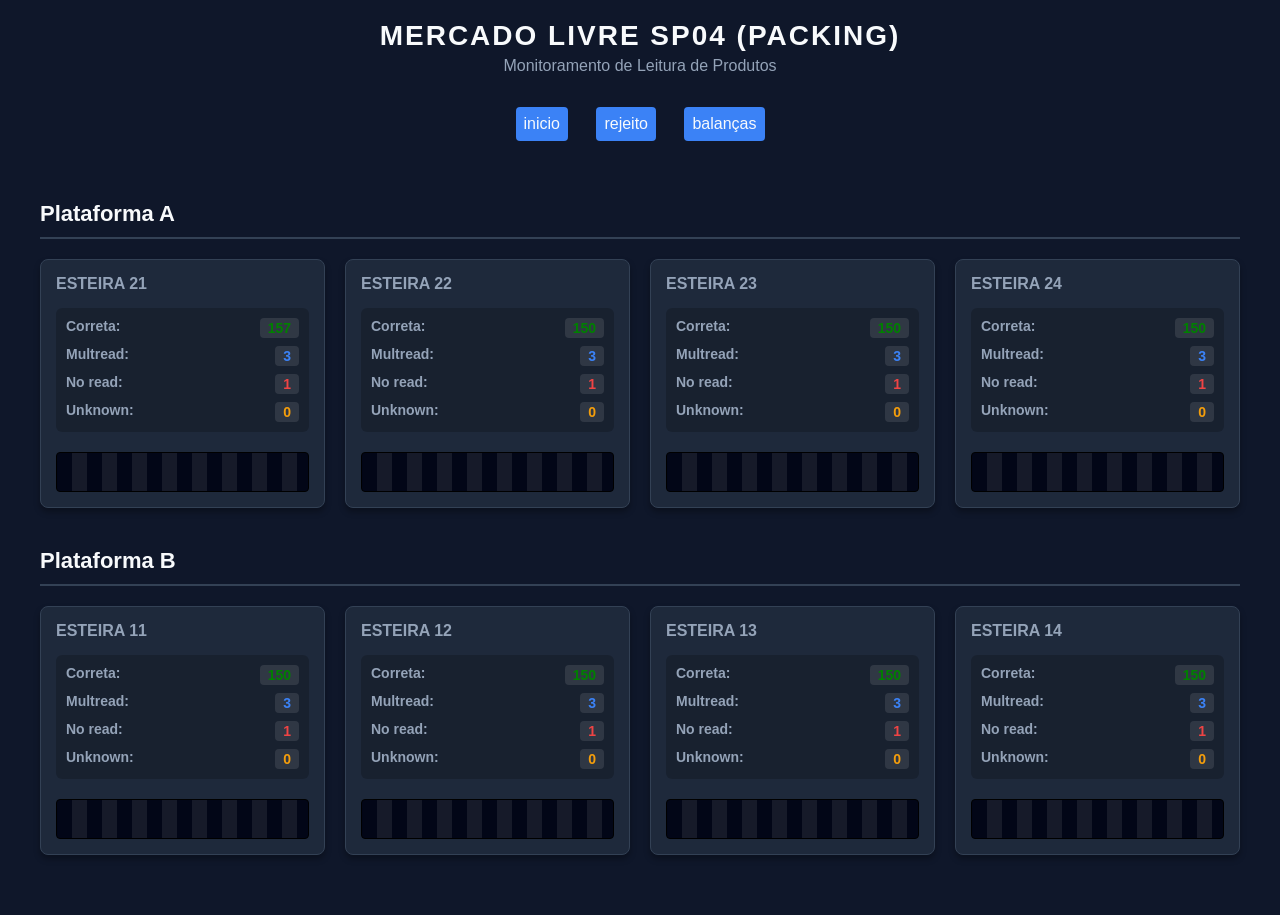
==== balanca.html @ 565b8f78 "modificacao_rejeito" ====
<!DOCTYPE html>
<html lang="pt-BR">
<head>
    <meta charset="UTF-8">
    <meta name="viewport" content="width=device-width, initial-scale=1.0">
    <title>Monitoramento de Balanças SP04</title>
    <link rel="stylesheet" href="style.css">
</head>
<body>
    <header class="header">
        <h1>Mercado livre SP04 (packing)</h1>
        <p>Monitoramento de Leitura de Produtos</p>
        <div class="home_bar">
            <a href="index.html">inicio</a>
            <a href="rejeito.html">rejeito</a>
            <a href="balanca.html">balanças</a>
        </div>
    </header>

    <main class="container">
        <!-- PLATAFORMA A -->
        <section class="plataforma">
            <h2 class="plataforma-titulo">Plataforma A</h2>
            <div class="grid-esteiras">
                <!-- Esteira 1 -->
                <div class="card-esteira">
                    <h3>Esteira 21</h3>
                    <div class="stats" id="21">
                        <div class="stat-item"><span class="label">Correta:</span> <span class="value correta">0</span></div>
                        <div class="stat-item"><span class="label">Multread:</span> <span class="value multread">0</span></div>
                        <div class="stat-item"><span class="label">No read:</span> <span class="value noread">0</span></div>
                        <div class="stat-item"><span class="label">Unknown:</span> <span class="value unknown">0</span></div>
                    </div>
                    <div class="conveyor-container">
                        <div class="conveyor-belt"></div>
                        <div class="product-box box-blue speed-1 delay-1"></div>
                    </div>
                </div>

                <!-- Esteira 2 -->
                <div class="card-esteira">
                    <h3>Esteira 22</h3>
                    <div class="stats" id="22">
                        <div class="stat-item"><span class="label">Correta:</span> <span class="value correta">0</span></div>
                        <div class="stat-item"><span class="label">Multread:</span> <span class="value multread">0</span></div>
                        <div class="stat-item"><span class="label">No read:</span> <span class="value noread">0</span></div>
                        <div class="stat-item"><span class="label">Unknown:</span> <span class="value unknown">0</span></div>
                    </div>
                    <div class="conveyor-container">
                        <div class="conveyor-belt"></div>
                        <div class="product-box box-orange speed-2 delay-2"></div>
                    </div>
                </div>

                <!-- Esteira 3 -->
                <div class="card-esteira">
                    <h3>Esteira 23</h3>
                    <div class="stats" id="23">
                        <div class="stat-item"><span class="label">Correta:</span> <span class="value correta">0</span></div>
                        <div class="stat-item"><span class="label">Multread:</span> <span class="value multread">0</span></div>
                        <div class="stat-item"><span class="label">No read:</span> <span class="value noread">0</span></div>
                        <div class="stat-item"><span class="label">Unknown:</span> <span class="value unknown">0</span></div>
                    </div>
                    <div class="conveyor-container">
                        <div class="conveyor-belt"></div>
                        <div class="product-box box-blue speed-3 delay-1"></div>
                    </div>
                </div>

                <!-- Esteira 4 -->
                <div class="card-esteira">
                    <h3>Esteira 24</h3>
                    <div class="stats" id="24">
                        <div class="stat-item"><span class="label">Correta:</span> <span class="value correta">0</span></div>
                        <div class="stat-item"><span class="label">Multread:</span> <span class="value multread">0</span></div>
                        <div class="stat-item"><span class="label">No read:</span> <span class="value noread">0</span></div>
                        <div class="stat-item"><span class="label">Unknown:</span> <span class="value unknown">0</span></div>
                    </div>
                    <div class="conveyor-container">
                        <div class="conveyor-belt"></div>
                        <div class="product-box box-red speed-1 delay-3"></div>
                    </div>
                </div>
            </div>
        </section>

        <!-- PLATAFORMA B -->
        <section class="plataforma">
            <h2 class="plataforma-titulo">Plataforma B</h2>
            <div class="grid-esteiras">
                <!-- Esteira 5 -->
                <div class="card-esteira">
                    <h3>Esteira 11</h3>
                    <div class="stats" id="11">
                        <div class="stat-item"><span class="label">Correta:</span> <span class="value correta">0</span></div>
                        <div class="stat-item"><span class="label">Multread:</span> <span class="value multread">0</span></div>
                        <div class="stat-item"><span class="label">No read:</span> <span class="value noread">0</span></div>
                        <div class="stat-item"><span class="label">Unknown:</span> <span class="value unknown">0</span></div>
                    </div>
                    <div class="conveyor-container">
                        <div class="conveyor-belt"></div>
                        <div class="product-box box-orange speed-2 delay-1"></div>
                    </div>
                </div>

                <!-- Esteira 6 -->
                <div class="card-esteira">
                    <h3>Esteira 12</h3>
                    <div class="stats" id="12">
                        <div class="stat-item"><span class="label">Correta:</span> <span class="value correta">0</span></div>
                        <div class="stat-item"><span class="label">Multread:</span> <span class="value multread">0</span></div>
                        <div class="stat-item"><span class="label">No read:</span> <span class="value noread">0</span></div>
                        <div class="stat-item"><span class="label">Unknown:</span> <span class="value unknown">0</span></div>
                    </div>
                    <div class="conveyor-container">
                        <div class="conveyor-belt"></div>
                        <div class="product-box box-blue speed-1 delay-2"></div>
                    </div>
                </div>

                <!-- Esteira 7 -->
                <div class="card-esteira">
                    <h3>Esteira 13</h3>
                    <div class="stats" id="13">
                        <div class="stat-item"><span class="label">Correta:</span> <span class="value correta">0</span></div>
                        <div class="stat-item"><span class="label">Multread:</span> <span class="value multread">0</span></div>
                        <div class="stat-item"><span class="label">No read:</span> <span class="value noread">0</span></div>
                        <div class="stat-item"><span class="label">Unknown:</span> <span class="value unknown">0</span></div>
                    </div>
                    <div class="conveyor-container">
                        <div class="conveyor-belt"></div>
                        <div class="product-box box-red speed-3 delay-1"></div>
                    </div>
                </div>

                <!-- Esteira 8 -->
                <div class="card-esteira">
                    <h3>Esteira 14</h3>
                    <div class="stats" id="14">
                        <div class="stat-item"><span class="label">Correta:</span> <span class="value correta">0</span></div>
                        <div class="stat-item"><span class="label">Multread:</span> <span class="value multread">0</span></div>
                        <div class="stat-item"><span class="label">No read:</span> <span class="value noread">0</span></div>
                        <div class="stat-item"><span class="label">Unknown:</span> <span class="value unknown">0</span></div>
                    </div>
                    <div class="conveyor-container">
                        <div class="conveyor-belt"></div>
                        <div class="product-box box-orange speed-2 delay-3"></div>
                    </div>
                </div>
            </div>
        </section>
    </main>

    <script src="script.js"></script>
</body>
</html>
---- style.css ----
/* Variáveis de Cores (Tema Escuro Industrial) */
:root {
    --bg-main: #0f172a;
    --bg-card: #1e293b;
    --bg-belt: #020617;
    --text-main: #f8fafc;
    --text-muted: #94a3b8;
    --border-color: #334155;
    
    --color-correta: green;
    --color-multread: #3b82f6; /* Azul */
    --color-noread: #ef4444;   /* Vermelho */
    --color-unknown: #f59e0b;  /* Amarelo/Laranja */
}

/* Reset básico */
* {
    margin: 0;
    padding: 0;
    box-sizing: border-box;
    font-family: 'Segoe UI', Tahoma, Geneva, Verdana, sans-serif;
}

body {
    background-color: var(--bg-main);
    color: var(--text-main);
    padding: 20px;
}

/*barra de pesquisa*/
.home_bar {
    
    padding: 8px;
    margin-top: 12px;
}
.home_bar a{
    color: var(--text-main);
    display: inline-flex;
    flex-wrap: initial;
    background-color: #3b82f6;
    padding: 8px;
    margin: 12px;
    border-radius: 4px;
    text-decoration: none;
}

/* Cabeçalho */
.header {
    text-align: center;
    margin-bottom: 40px;
}


.header h1 {
    font-size: 28px;
    text-transform: uppercase;
    letter-spacing: 2px;
}
.header p {
    color: var(--text-muted);
    margin-top: 5px;
}

/* Container Principal */
.container {
    max-width: 1200px;
    margin: 0 auto;
}

/* Plataformas e Grids */
.plataforma {
    margin-bottom: 40px;
}
.plataforma-titulo {
    font-size: 22px;
    border-bottom: 2px solid var(--border-color);
    padding-bottom: 10px;
    margin-bottom: 20px;
}

.grid-esteiras {
    display: grid;
    /* Grid responsivo: 1 coluna no celular, até 4 colunas em telas grandes */
    grid-template-columns: repeat(auto-fit, minmax(250px, 1fr));
    gap: 20px;
}

/* Cartões das Esteiras */
.card-esteira {
    background-color: var(--bg-card);
    border: 1px solid var(--border-color);
    border-radius: 8px;
    padding: 15px;
    display: flex;
    flex-direction: column;
    box-shadow: 0 4px 6px rgba(0,0,0,0.3);
}

.card-esteira h3 {
    font-size: 16px;
    text-transform: uppercase;
    margin-bottom: 15px;
    color: var(--text-muted);
}

/* Painel de Status (Multread, No read, Unknown) */
.stats {
    display: flex;
    flex-direction: column;
    gap: 8px;
    margin-bottom: 20px;
    background-color: rgba(0,0,0,0.2);
    padding: 10px;
    border-radius: 6px;
}
.stat-item {
    display: flex;
    justify-content: space-between;
    font-size: 14px;
    font-weight: 600;
}
.stat-item .label {
    color: var(--text-muted);
}
.stat-item .value {
    padding: 2px 8px;
    border-radius: 4px;
    background-color: rgba(255,255,255,0.1);
}
.correta { color: var(--color-correta); }
.multread { color: var(--color-multread); }
.noread { color: var(--color-noread); }
.unknown { color: var(--color-unknown); }

/* Animação da Esteira Físca */
.conveyor-container {
    height: 40px;
    background-color: var(--bg-belt);
    border-radius: 4px;
    border: 1px solid #000;
    position: relative;
    overflow: hidden;
    margin-top: auto; /* Empurra para baixo */
}

.conveyor-belt {
    position: absolute;
    top: 0;
    left: 0;
    width: 100%;
    height: 100%;
    background-image: repeating-linear-gradient(
        90deg,
        transparent,
        transparent 15px,
        rgba(255, 255, 255, 0.08) 15px,
        rgba(255, 255, 255, 0.08) 30px
    );
    background-size: 60px 100%;
    animation: moveBelt 1s linear infinite;
}

@keyframes moveBelt {
    0% { background-position: 0 0; }
    100% { background-position: 60px 0; }
}

/* Caixas passando na esteira */
.product-box {
    position: absolute;
    top: 50%;
    transform: translateY(-50%);
    width: 24px;
    height: 24px;
    border-radius: 3px;
    box-shadow: 2px 2px 4px rgba(0,0,0,0.5);
    left: -30px;
    animation: moveProduct linear infinite;
}

/* Cores das caixas */
.box-blue { background-color: #3b82f6; }
.box-orange { background-color: #f97316; }
.box-red { background-color: #ef4444; }

@keyframes moveProduct {
    0% { left: -30px; }
    100% { left: 100%; }
}

/* Modificadores de velocidade das caixas */
.speed-1 { animation-duration: 3s; }
.speed-2 { animation-duration: 2s; }
.speed-3 { animation-duration: 4s; }

/* Modificadores de delay */
.delay-1 { animation-delay: 0s; }
.delay-2 { animation-delay: 1.5s; }
.delay-3 { animation-delay: 2.2s; }

/* =========================================
   TOTES (Cadastro e Lista)
   ========================================= */
:root {
    --color-ok: #22c55e;
    --color-alerta: #f59e0b;
    --color-atrasado: #ef4444;
    --bg-input: #0b1222;
}

/* Cartões das seções (mesmo visual das esteiras) */
.tote-cadastro,
.tote-lista {
    background-color: var(--bg-card);
    border: 1px solid var(--border-color);
    border-radius: 8px;
    padding: 20px;
    box-shadow: 0 4px 6px rgba(0,0,0,0.3);
}

/* Botões */
.btn {
    background-color: var(--color-multread);
    color: var(--text-main);
    border: none;
    padding: 10px 18px;
    border-radius: 4px;
    font-weight: 600;
    cursor: pointer;
    transition: filter 0.2s;
}
.btn:hover { filter: brightness(1.15); }
.btn-sec { background-color: var(--border-color); }
.btn-perigo { background-color: var(--color-noread); }

/* Usuário ativo */
.usuario-ativo {
    display: flex;
    justify-content: space-between;
    align-items: center;
    gap: 10px;
    flex-wrap: wrap;
    background-color: rgba(0,0,0,0.2);
    border-left: 4px solid var(--color-unknown);
    padding: 10px 14px;
    border-radius: 6px;
    margin-bottom: 20px;
    color: var(--text-muted);
}
.usuario-ativo strong { color: var(--text-main); }

/* Formulário */
.form-tote {
    display: flex;
    gap: 14px;
    align-items: flex-end;
    flex-wrap: wrap;
}
.campo {
    display: flex;
    flex-direction: column;
    gap: 6px;
}
.campo-scan { flex: 1; min-width: 240px; }
.campo label {
    font-size: 13px;
    font-weight: 600;
    text-transform: uppercase;
    color: var(--text-muted);
}

.campo input,
.campo select,
.filtros input,
.filtros select,
.modal-conteudo input {
    background-color: var(--bg-input);
    color: var(--text-main);
    border: 1px solid var(--border-color);
    border-radius: 4px;
    padding: 10px;
    font-size: 15px;
}
.campo select option,
.filtros select option,
.campo select optgroup,
.filtros select optgroup {
    background-color: var(--bg-card);
    color: var(--text-main);
}
input::placeholder { color: var(--text-muted); }

/* Campo do scanner em destaque */
#numeroTote {
    font-size: 20px;
    font-family: 'Consolas', 'Courier New', monospace;
    letter-spacing: 2px;
    border: 2px solid var(--color-multread);
}
#numeroTote:focus {
    outline: none;
    box-shadow: 0 0 0 3px rgba(59,130,246,0.35);
}

/* Mensagens de retorno */
.mensagem {
    margin-top: 14px;
    font-weight: 600;
    min-height: 1.2em;
}
.mensagem.sucesso { color: var(--color-ok); }
.mensagem.erro    { color: var(--color-noread); }

/* Topo da lista + filtros */
.lista-topo {
    display: flex;
    justify-content: space-between;
    align-items: center;
    flex-wrap: wrap;
    gap: 12px;
    border-bottom: 2px solid var(--border-color);
    padding-bottom: 10px;
    margin-bottom: 16px;
}
.lista-topo .plataforma-titulo {
    border: none;
    padding: 0;
    margin: 0;
}
.filtros { display: flex; gap: 8px; flex-wrap: wrap; }

/* Tabela */
.tabela-wrapper { overflow-x: auto; }
.tabela-totes {
    width: 100%;
    border-collapse: collapse;
    font-size: 14px;
}
.tabela-totes th {
    background-color: var(--bg-belt);
    color: var(--text-muted);
    text-transform: uppercase;
    font-size: 12px;
    letter-spacing: 1px;
    padding: 12px 10px;
    text-align: left;
}
.tabela-totes td {
    padding: 12px 10px;
    border-bottom: 1px solid var(--border-color);
}
.tabela-totes tbody tr:hover { background-color: rgba(255,255,255,0.04); }

.tote-numero {
    font-family: 'Consolas', 'Courier New', monospace;
    font-weight: 700;
    font-size: 15px;
    letter-spacing: 1px;
}
.vazio {
    text-align: center;
    color: var(--text-muted);
    padding: 24px;
}

/* Linhas conforme SLA */
.linha-alerta   { background-color: rgba(245,158,11,0.08); border-left: 3px solid var(--color-alerta); }
.linha-atrasado { background-color: rgba(239,68,68,0.10);  border-left: 3px solid var(--color-atrasado); }

/* Badges de status */
.badge {
    padding: 3px 10px;
    border-radius: 4px;
    font-size: 12px;
    font-weight: 700;
    text-transform: uppercase;
    background-color: rgba(255,255,255,0.1);
}
.badge.ok       { color: var(--color-ok); }
.badge.alerta   { color: var(--color-alerta); }
.badge.atrasado { color: var(--color-atrasado); animation: piscar 1s ease-in-out infinite; }

@keyframes piscar {
    50% { opacity: 0.4; }
}

.btn-remover {
    background: none;
    border: none;
    color: var(--text-muted);
    font-size: 16px;
    cursor: pointer;
}
.btn-remover:hover { color: var(--color-noread); }

/* Modal de usuário */
.modal {
    position: fixed;
    inset: 0;
    background-color: rgba(2,6,23,0.85);
    display: flex;
    justify-content: center;
    align-items: center;
    z-index: 100;
}
.modal.oculto { display: none; }
.modal-conteudo {
    background-color: var(--bg-card);
    border: 1px solid var(--border-color);
    border-radius: 8px;
    padding: 24px;
    min-width: 300px;
    display: flex;
    flex-direction: column;
    gap: 14px;
    box-shadow: 0 10px 25px rgba(0,0,0,0.5);
}
.modal-conteudo h3 {
    text-transform: uppercase;
    font-size: 16px;
    color: var(--text-muted);
}
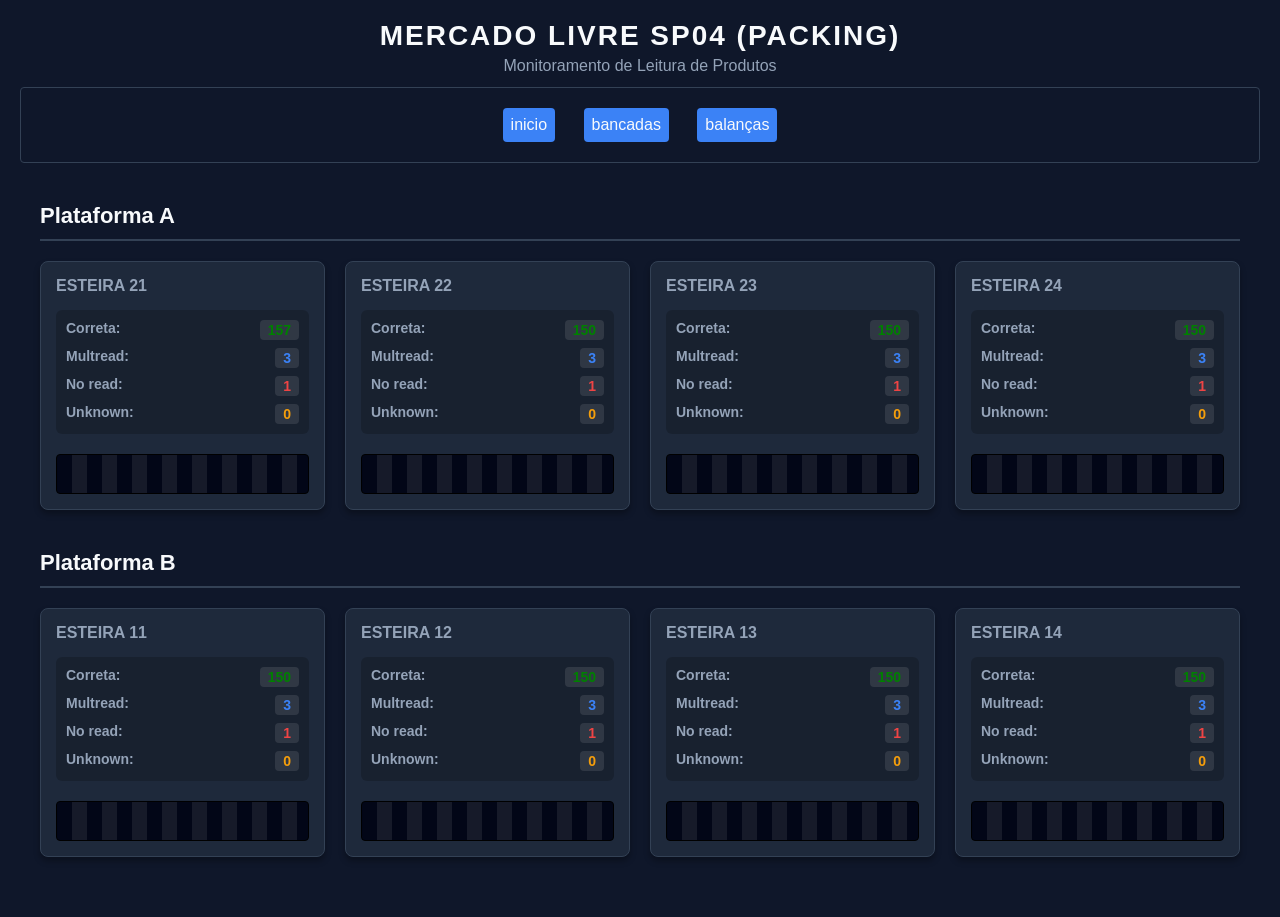
==== commit db0c4898: "dia 20/10" ====
--- a/balanca.html
+++ b/balanca.html
@@ -12,7 +12,7 @@
         <p>Monitoramento de Leitura de Produtos</p>
         <div class="home_bar">
             <a href="index.html">inicio</a>
-            <a href="rejeito.html">rejeito</a>
+            <a href="bancadas.html">bancadas</a>
             <a href="balanca.html">balanças</a>
         </div>
     </header>
@@ -66,7 +66,7 @@
                         <div class="product-box box-blue speed-3 delay-1"></div>
                     </div>
                 </div>
-
+                
                 <!-- Esteira 4 -->
                 <div class="card-esteira">
                     <h3>Esteira 24</h3>
--- a/style.css
+++ b/style.css
@@ -29,7 +29,8 @@
 
 /*barra de pesquisa*/
 .home_bar {
-    
+    border: 1px solid var(--border-color);
+    border-radius: 4px;
     padding: 8px;
     margin-top: 12px;
 }
@@ -198,225 +199,117 @@
 .delay-2 { animation-delay: 1.5s; }
 .delay-3 { animation-delay: 2.2s; }
 
-/* =========================================
-   TOTES (Cadastro e Lista)
-   ========================================= */
-:root {
-    --color-ok: #22c55e;
-    --color-alerta: #f59e0b;
-    --color-atrasado: #ef4444;
-    --bg-input: #0b1222;
-}
-
-/* Cartões das seções (mesmo visual das esteiras) */
-.tote-cadastro,
-.tote-lista {
+/*css bancadas---------------------*/
+/*css bancadas---------------------*/
+
+/* Card (mesmo padrão do .card-esteira) */
+.card {
     background-color: var(--bg-card);
     border: 1px solid var(--border-color);
     border-radius: 8px;
-    padding: 20px;
+    padding: 15px;
+    display: flex;
+    flex-direction: column;
     box-shadow: 0 4px 6px rgba(0,0,0,0.3);
 }
 
-/* Botões */
-.btn {
-    background-color: var(--color-multread);
-    color: var(--text-main);
-    border: none;
-    padding: 10px 18px;
-    border-radius: 4px;
-    font-weight: 600;
-    cursor: pointer;
-    transition: filter 0.2s;
-}
-.btn:hover { filter: brightness(1.15); }
-.btn-sec { background-color: var(--border-color); }
-.btn-perigo { background-color: var(--color-noread); }
-
-/* Usuário ativo */
-.usuario-ativo {
-    display: flex;
-    justify-content: space-between;
-    align-items: center;
-    gap: 10px;
-    flex-wrap: wrap;
-    background-color: rgba(0,0,0,0.2);
-    border-left: 4px solid var(--color-unknown);
-    padding: 10px 14px;
-    border-radius: 6px;
-    margin-bottom: 20px;
-    color: var(--text-muted);
-}
-.usuario-ativo strong { color: var(--text-main); }
-
-/* Formulário */
-.form-tote {
-    display: flex;
-    gap: 14px;
-    align-items: flex-end;
-    flex-wrap: wrap;
-}
-.campo {
-    display: flex;
-    flex-direction: column;
-    gap: 6px;
-}
-.campo-scan { flex: 1; min-width: 240px; }
-.campo label {
-    font-size: 13px;
-    font-weight: 600;
+.card h2 {
+    font-size: 16px;
     text-transform: uppercase;
-    color: var(--text-muted);
-}
-
-.campo input,
-.campo select,
-.filtros input,
-.filtros select,
-.modal-conteudo input {
-    background-color: var(--bg-input);
-    color: var(--text-main);
-    border: 1px solid var(--border-color);
-    border-radius: 4px;
-    padding: 10px;
-    font-size: 15px;
-}
-.campo select option,
-.filtros select option,
-.campo select optgroup,
-.filtros select optgroup {
-    background-color: var(--bg-card);
-    color: var(--text-main);
-}
-input::placeholder { color: var(--text-muted); }
-
-/* Campo do scanner em destaque */
-#numeroTote {
-    font-size: 20px;
-    font-family: 'Consolas', 'Courier New', monospace;
-    letter-spacing: 2px;
-    border: 2px solid var(--color-multread);
-}
-#numeroTote:focus {
-    outline: none;
-    box-shadow: 0 0 0 3px rgba(59,130,246,0.35);
-}
-
-/* Mensagens de retorno */
-.mensagem {
-    margin-top: 14px;
-    font-weight: 600;
-    min-height: 1.2em;
-}
-.mensagem.sucesso { color: var(--color-ok); }
-.mensagem.erro    { color: var(--color-noread); }
-
-/* Topo da lista + filtros */
-.lista-topo {
-    display: flex;
-    justify-content: space-between;
-    align-items: center;
-    flex-wrap: wrap;
-    gap: 12px;
+    letter-spacing: 1px;
+    color: var(--text-muted);
     border-bottom: 2px solid var(--border-color);
     padding-bottom: 10px;
-    margin-bottom: 16px;
-}
-.lista-topo .plataforma-titulo {
-    border: none;
-    padding: 0;
-    margin: 0;
-}
-.filtros { display: flex; gap: 8px; flex-wrap: wrap; }
-
-/* Tabela */
-.tabela-wrapper { overflow-x: auto; }
-.tabela-totes {
+    margin-bottom: 15px;
+}
+
+/* Tabela estilo planilha */
+.tabela-wrapper {
+    overflow: auto;
+    max-height: 600px; /* permite o cabeçalho fixo ao rolar */
+    background-color: rgba(0,0,0,0.2);
+    border-radius: 6px;
+}
+
+.planilha {
     width: 100%;
     border-collapse: collapse;
     font-size: 14px;
 }
-.tabela-totes th {
+
+.planilha th,
+.planilha td {
+    border: 1px solid var(--border-color);
+    padding: 8px 10px;
+    text-align: left;
+    white-space: nowrap;
+}
+
+.planilha thead th {
+    background-color: var(--bg-main);
+    color: var(--text-muted);
+    font-size: 12px;
+    text-transform: uppercase;
+    letter-spacing: 1px;
+    border-bottom: 2px solid var(--color-multread);
+    position: sticky;
+    top: 0;
+    
+}
+
+.planilha tbody tr { transition: background-color .2s; }
+.planilha tbody tr:nth-child(even) { background-color: rgba(255,255,255,0.03); }
+.planilha tbody tr:hover { background-color: rgba(59,130,246,0.12); }
+
+.planilha td { color: var(--text-main); }
+
+.planilha .idx {
+    background-color: var(--bg-main);
+    color: var(--text-muted);
+    text-align: center;
+    width: 40px;
+    font-weight: 600;
+}
+
+.planilha .num {
+    text-align: right;
+    font-variant-numeric: tabular-nums; /* números alinhados */
+}
+
+.planilha tfoot td {
+    background-color: rgba(59,130,246,0.15);
+    color: var(--color-multread);
+    font-weight: 700;
+    border-top: 2px solid var(--color-multread);
+}
+
+.planilha .msg { text-align: center; color: var(--text-muted); padding: 20px; }
+.planilha .msg.erro { color: var(--color-noread); }
+
+/* Barra de utilização */
+.barra {
+    position: relative;
     background-color: var(--bg-belt);
-    color: var(--text-muted);
-    text-transform: uppercase;
-    font-size: 12px;
-    letter-spacing: 1px;
-    padding: 12px 10px;
-    text-align: left;
-}
-.tabela-totes td {
-    padding: 12px 10px;
-    border-bottom: 1px solid var(--border-color);
-}
-.tabela-totes tbody tr:hover { background-color: rgba(255,255,255,0.04); }
-
-.tote-numero {
-    font-family: 'Consolas', 'Courier New', monospace;
-    font-weight: 700;
-    font-size: 15px;
-    letter-spacing: 1px;
-}
-.vazio {
-    text-align: center;
-    color: var(--text-muted);
-    padding: 24px;
-}
-
-/* Linhas conforme SLA */
-.linha-alerta   { background-color: rgba(245,158,11,0.08); border-left: 3px solid var(--color-alerta); }
-.linha-atrasado { background-color: rgba(239,68,68,0.10);  border-left: 3px solid var(--color-atrasado); }
-
-/* Badges de status */
-.badge {
-    padding: 3px 10px;
-    border-radius: 4px;
+    border: 1px solid #000;
+    border-radius: 4px;
+    height: 20px;
+    min-width: 120px;
+    overflow: hidden;
+}
+
+.barra .preenchimento { height: 100%; transition: width .5s; }
+.barra .alta  { background-color: var(--color-correta); }
+.barra .media { background-color: var(--color-unknown); }
+.barra .baixa { background-color: var(--color-noread); }
+
+.barra span {
+    position: absolute;
+    inset: 0;
+    display: flex;
+    align-items: center;
+    justify-content: center;
     font-size: 12px;
     font-weight: 700;
-    text-transform: uppercase;
-    background-color: rgba(255,255,255,0.1);
-}
-.badge.ok       { color: var(--color-ok); }
-.badge.alerta   { color: var(--color-alerta); }
-.badge.atrasado { color: var(--color-atrasado); animation: piscar 1s ease-in-out infinite; }
-
-@keyframes piscar {
-    50% { opacity: 0.4; }
-}
-
-.btn-remover {
-    background: none;
-    border: none;
-    color: var(--text-muted);
-    font-size: 16px;
-    cursor: pointer;
-}
-.btn-remover:hover { color: var(--color-noread); }
-
-/* Modal de usuário */
-.modal {
-    position: fixed;
-    inset: 0;
-    background-color: rgba(2,6,23,0.85);
-    display: flex;
-    justify-content: center;
-    align-items: center;
-    z-index: 100;
-}
-.modal.oculto { display: none; }
-.modal-conteudo {
-    background-color: var(--bg-card);
-    border: 1px solid var(--border-color);
-    border-radius: 8px;
-    padding: 24px;
-    min-width: 300px;
-    display: flex;
-    flex-direction: column;
-    gap: 14px;
-    box-shadow: 0 10px 25px rgba(0,0,0,0.5);
-}
-.modal-conteudo h3 {
-    text-transform: uppercase;
-    font-size: 16px;
-    color: var(--text-muted);
+    color: var(--text-main);
+    text-shadow: 0 1px 2px rgba(0,0,0,0.8);
 }
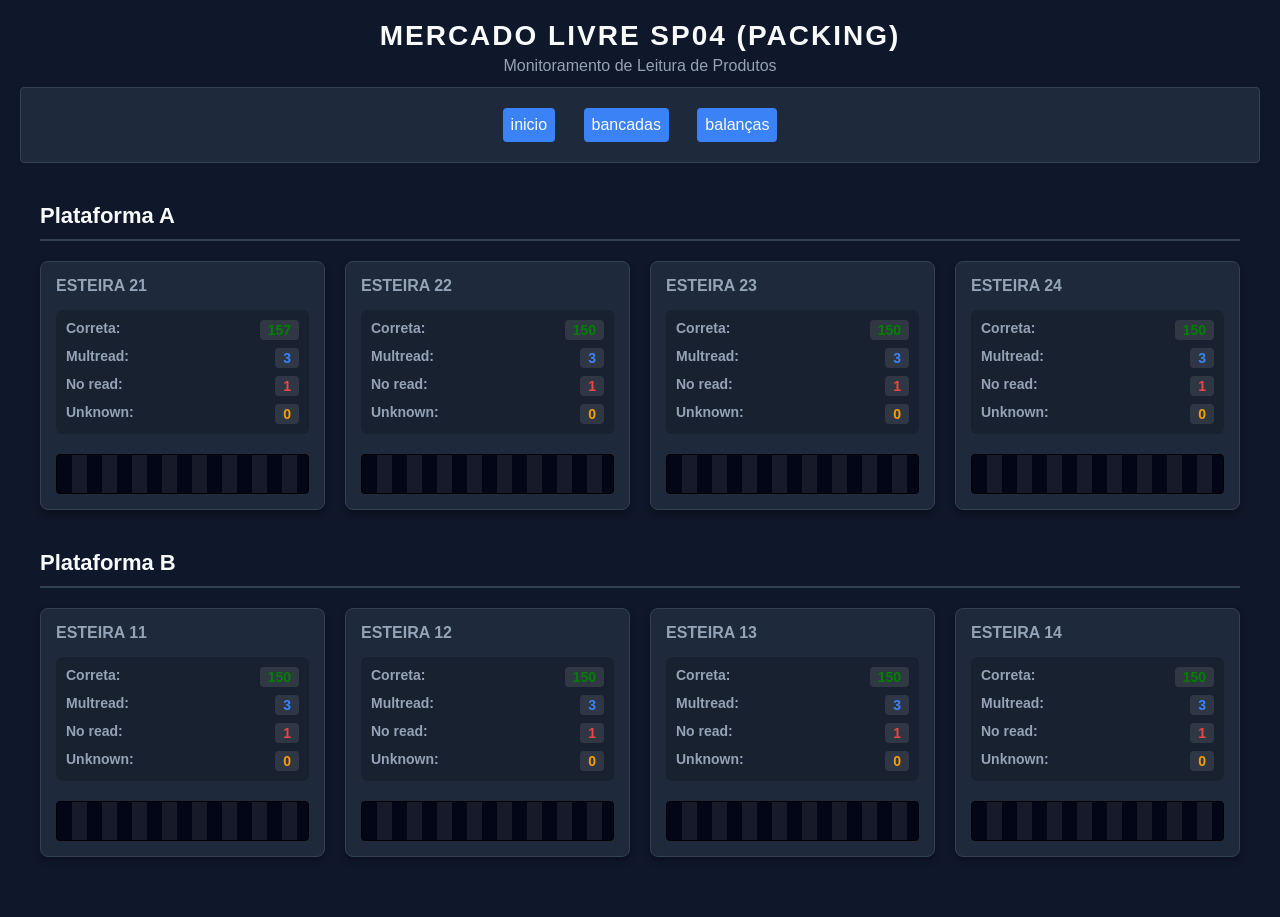
==== commit 37dff029: "day 21 work" ====
--- a/balanca.html
+++ b/balanca.html
@@ -7,7 +7,12 @@
     <link rel="stylesheet" href="style.css">
 </head>
 <body>
-    <header class="header">
+    <header class="header"MU-TT-RC-333-951
+    MU-TT-RC-63F-872
+    MU-TT-RC-363-838
+    MU-TT-RC-53A-A79
+    MU-TT-RC-51E-853
+    >
         <h1>Mercado livre SP04 (packing)</h1>
         <p>Monitoramento de Leitura de Produtos</p>
         <div class="home_bar">
--- a/style.css
+++ b/style.css
@@ -29,6 +29,7 @@
 
 /*barra de pesquisa*/
 .home_bar {
+    background-color: var(--bg-card);
     border: 1px solid var(--border-color);
     border-radius: 4px;
     padding: 8px;
